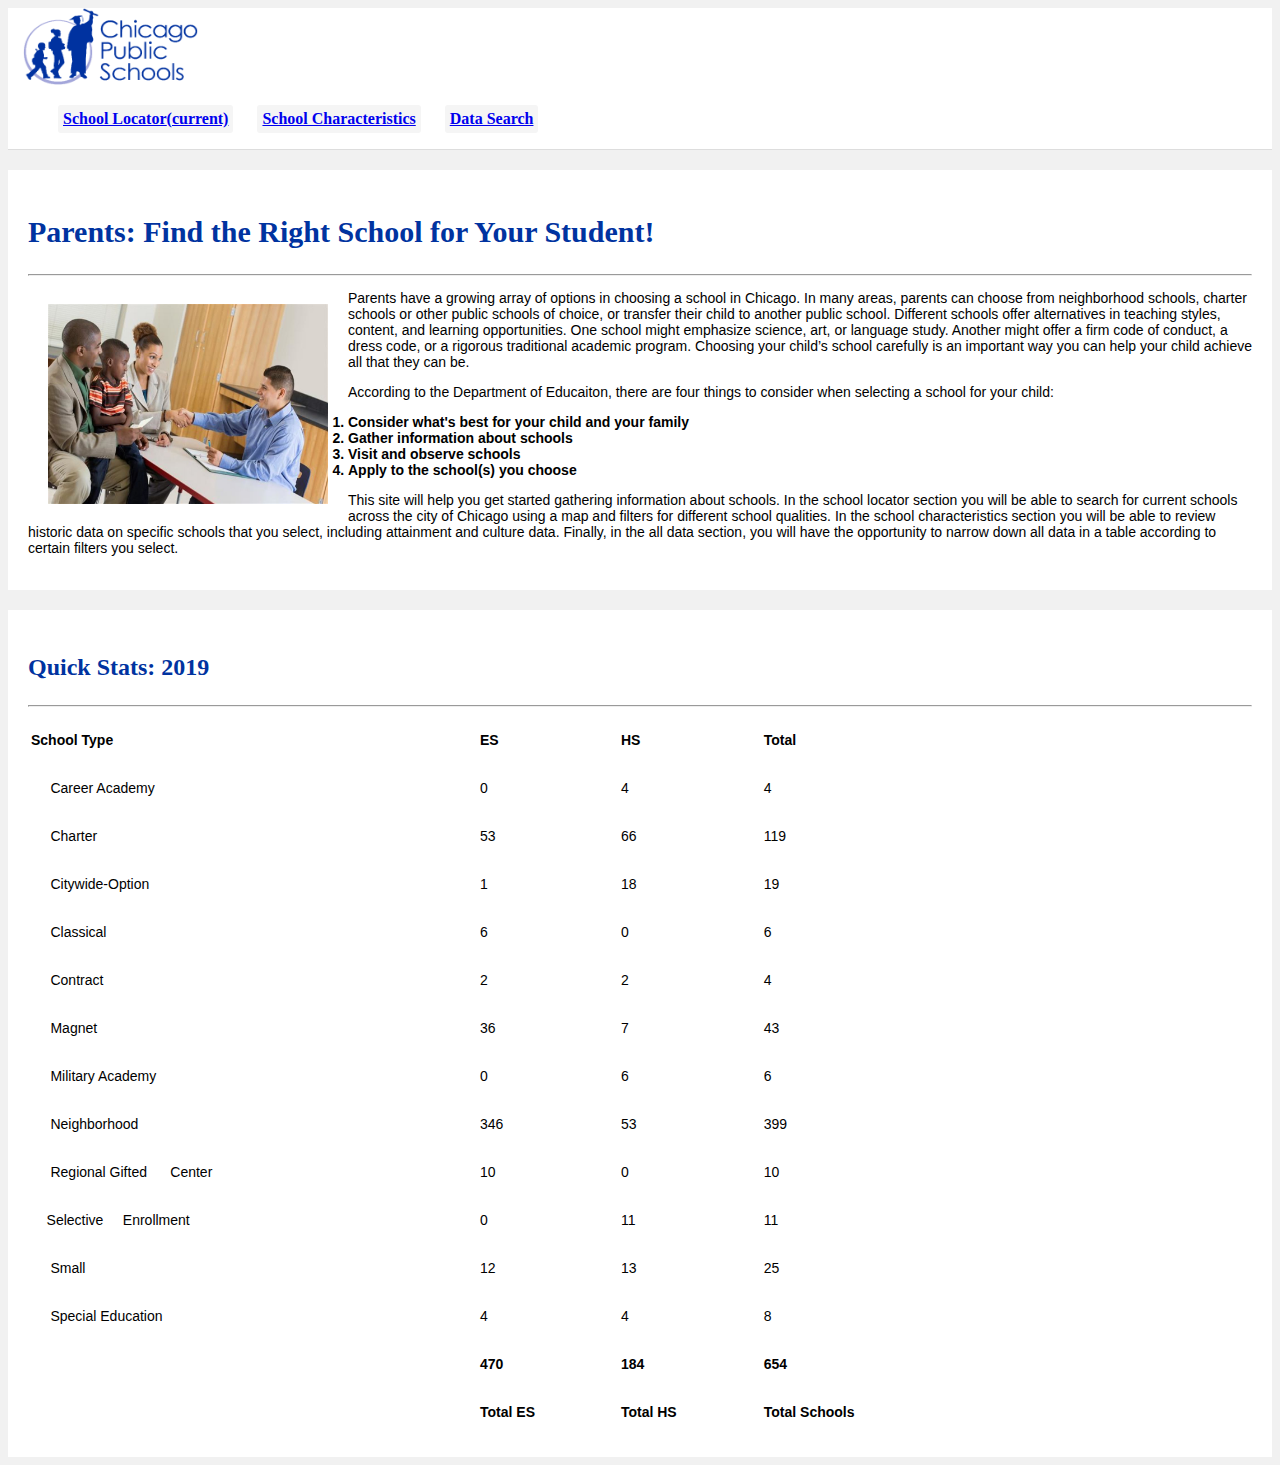
==== Website_Design/index.html @ 9d8af242 "website try" ====
<!DOCTYPE html>
<html lang="en">

<head>
  <meta charset="UTF-8">
  <title>Chicago Public Schools Data</title>
  <link rel="stylesheet" href="https://stackpath.bootstrapcdn.com/bootstrap/4.5.0/css/bootstrap.min.css" integrity="sha384-9aIt2nRpC12Uk9gS9baDl411NQApFmC26EwAOH8WgZl5MYYxFfc+NcPb1dKGj7Sk" crossorigin="anonymous">
  <link rel="stylesheet" href="reset.css">
  <link rel="stylesheet" href="style.css">
</head>

<!--NAVIGATION BAR-->
<body>
  <nav id="myNavBar" class="navbar navbar-expand-lg navbar-light bg-light">
    <a class="navbar-header navbar-brand mr-auto" href="index.html">
      <img class="navbar-brand-image" src="images/cps-logo-200.png" alt="CPS Data Home">
    </a>
    
    <div class="collapse navbar-collapse" id="navbarSupportedContent">
      <ul class="nav navbar-grey navbar-nav navbar-right ml-auto">
        <li>
          <a class="nav-link" href="Comparisons.html">School Locator<span class="sr-only">(current)</span></a>
        </li>
        <li>
          <a class="nav-link" href="Data.html">School Characteristics</a>
        </li>
        <li>
          <a class="nav-link" href="Data.html">Data Search</a>
        </li>
      </ul>
    </div>
  </nav>

  <!--LANDING PAGE-->
  <div class="container">
    <div class="row">
        <div class="col-lg-7 col-sm-12">
          <div class="whitebox">
            <h2 class="text-left">Parents: Find the Right School for Your Student!</h2>
            <hr>
              <img width=280 height= 200 style="float: left; padding: 20px;" src="images/parents.jpg" alt="parents">
            <p>Parents have a growing array of options in choosing a school in Chicago. In many areas, parents can choose from neighborhood schools, charter
              schools or other public schools of choice, or transfer their child to another public school. Different schools offer alternatives in teaching styles, content, and learning
              opportunities. One school might emphasize science, art, or language study. Another might offer a firm code of conduct, a dress code, or a rigorous
              traditional academic program. Choosing your child’s school carefully is an important way you can help your child achieve all that they can be. 
            </p>
            <p>According to the Department of Educaiton, there are four things to consider when selecting a school for your child: 
              <ol class= "ol">
                <li>Consider what's best for your child and your family</li>
                <li>Gather information about schools</li>
                <li>Visit and observe schools</li>
                <li>Apply to the school(s) you choose</li>
              </ol>
            <p>This site will help you get started gathering information about schools. 
              In the school locator section you will be able to search for current schools across the city of Chicago using a map and filters for different school qualities. In the school 
              characteristics section you will be able to review historic data on specific schools that you select, including attainment and culture data. Finally, in the all data section, 
              you will have the opportunity to narrow down all data in a table according to certain filters you select. 
            </p>
          </div>
        </div>   
        <div class="col-lg-5 col-sm-12">
          <div class="whitebox">
            <h3 class="text-left">Quick Stats: 2019</h3>
              <hr>
                <div class="container">
                <table width="963" class="table table-striped">
                  <tbody>
                    <tr>
                      <td>
                        <p><strong><span>School Type</span></strong></p>
                      </td>
                      <td text-align="center">
                        <p><strong><span>ES</span></strong></p>
                      </td>
                      <td text-align="center">
                        <p><strong><span>HS</span></strong></p>
                      </td>
                      <td text-align="center">
                        <p><strong><span>Total</span></strong></p>
                      </td>
                    </tr>
                    <tr>
                      <td>
                        <p>&nbsp;&nbsp;&nbsp;&nbsp;&nbsp;Career Academy</p>
                      </td>
                      <td text-align="center">
                        <p>0</p>
                      </td>
                      <td text-align="center">
                        <p>4</p>
                      </td>
                      <td text-align="center">
                        <p>4</p>
                      </td>
                    </tr>
                    <tr>
                      <td>
                        <p>&nbsp;&nbsp;&nbsp;&nbsp;&nbsp;Charter</p>
                      </td>
                      <td text-align="center">
                        <p>53</p>
                      </td>
                      <td text-align="center">
                        <p>66</p>
                      </td>
                      <td text-align="center">
                        <p>119</p>
                      </td>
                    </tr>
                    <tr>
                      <td>
                        <p>&nbsp;&nbsp;&nbsp;&nbsp;&nbsp;Citywide-Option</p>
                      </td>
                      <td text-align="center">
                        <p>1</p>
                      </td>
                      <td text-align="center">
                        <p>18</p>
                      </td>
                      <td text-align="center">
                        <p>19</p>
                      </td>
                    </tr>
                    <tr>
                      <td>
                        <p>&nbsp;&nbsp;&nbsp;&nbsp;&nbsp;Classical</p>
                      </td>
                      <td text-align="center">
                        <p>6</p>
                      </td>
                      <td text-align="center">
                        <p>0</p>
                      </td>
                      <td text-align="center">
                        <p>6</p>
                      </td>
                    </tr>
                    <tr>
                      <td>
                        <p>&nbsp;&nbsp;&nbsp;&nbsp;&nbsp;Contract</p>
                      </td>
                      <td text-align="center">
                        <p>2</p>
                      </td>
                      <td text-align="center">
                        <p>2</p>
                      </td>
                      <td text-align="center">
                        <p>4</p>
                      </td>
                    </tr>
                    <tr>
                      <td>
                        <p>&nbsp;&nbsp;&nbsp;&nbsp;&nbsp;Magnet</p>
                      </td>
                      <td text-align="center">
                        <p>36</p>
                      </td>
                      <td text-align="center">
                        <p>7</p>
                      </td>
                      <td text-align="center">
                        <p>43</p>
                      </td>
                    </tr>
                    <tr>
                      <td>
                        <p>&nbsp;&nbsp;&nbsp;&nbsp;&nbsp;Military Academy</p>
                      </td>
                      <td text-align="center">
                        <p>0</p>
                      </td>
                      <td text-align="center">
                        <p>6</p>
                      </td>
                      <td text-align="center">
                        <p>6</p>
                      </td>
                    </tr>
                    <tr>
                      <td>
                        <p>&nbsp;&nbsp;&nbsp;&nbsp;&nbsp;Neighborhood</p>
                      <td text-align="center">
                        <p>346</p>
                      </td>
                      <td text-align="center">
                        <p>53</p>
                      </td>
                      <td text-align="center">
                        <p>399</p>
                      </td>
                    </tr>
                    <tr>
                      <td>
                        <p>&nbsp;&nbsp;&nbsp;&nbsp;&nbsp;Regional Gifted 
                          &nbsp;&nbsp;&nbsp;&nbsp;&nbsp;Center</p>
                      </td>
                      <td text-align="center">
                        <p>10</p>
                      </td>
                      <td text-align="center">
                        <p>0</p>
                      </td>
                      <td text-align="center">
                        <p>10</p>
                      </td>
                    </tr>
                    <tr>
                      <td>
                        <p>&nbsp;&nbsp;&nbsp;&nbsp;Selective
                        &nbsp;&nbsp;&nbsp;&nbsp;Enrollment</p>
                      </td>
                      <td text-align="center">
                        <p>0</p>
                      </td>
                      <td text-align="center">
                        <p>11</p>
                      </td>
                      <td text-align="center">
                        <p>11</p>
                      </td>
                    </tr>
                    <tr>
                      <td>
                        <p>&nbsp;&nbsp;&nbsp;&nbsp;&nbsp;Small</p>
                      </td>
                      <td text-align="center">
                        <p>12</p>
                      </td>
                      <td text-align="center">
                        <p>13</p>
                      </td>
                      <td text-align="center">
                        <p>25</p>
                      </td>
                    </tr>
                    <tr>
                      <td>
                        <p>&nbsp;&nbsp;&nbsp;&nbsp;&nbsp;Special Education</p>
                      </td>
                      <td text-align="center">
                        <p>4</p>
                      </td>
                      <td text-align="center">
                        <p>4</p>
                      </td>
                      <td text-align="center">
                        <p>8</p>
                      </td>
                    </tr>
                    <tr>
                      <td>
                        <p><strong><span></span></strong></p>
                      </td>
                      <td text-align="center">
                        <p><strong><span>470</span></strong></p>
                      </td>
                      <td text-align="center">
                        <p><strong><span>184</span></strong></p>
                      </td>
                      <td text-align="center">
                        <p><strong><span>654</span></strong></p>
                      </td>
                    </tr>
                    <tr>
                      <td>
                        <p><strong><span></span></strong></p>
                      </td>
                      <td text-align="center">
                        <p><strong><span>Total ES</span></strong></p>
                      </td>
                      <td text-align="center">
                        <p><strong><span>Total HS</span></strong></p>
                      </td>
                      <td text-align="center">
                        <p><strong><span>Total Schools</span></strong></p>
                      </td>
                    </tr>
                  </tbody>
                </table>
                </div>
              </div>
        </div>

    <script src="https://code.jquery.com/jquery-3.3.1.slim.min.js" integrity="sha384-q8i/X+965DzO0rT7abK41JStQIAqVgRVzpbzo5smXKp4YfRvH+8abtTE1Pi6jizo" crossorigin="anonymous"></script>
    <script src="https://cdnjs.cloudflare.com/ajax/libs/popper.js/1.14.7/umd/popper.min.js" integrity="sha384-UO2eT0CpHqdSJQ6hJty5KVphtPhzWj9WO1clHTMGa3JDZwrnQq4sF86dIHNDz0W1" crossorigin="anonymous"></script>
    <script src="https://stackpath.bootstrapcdn.com/bootstrap/4.3.1/js/bootstrap.min.js" integrity="sha384-JjSmVgyd0p3pXB1rRibZUAYoIIy6OrQ6VrjIEaFf/nJGzIxFDsf4x0xIM+B07jRM" crossorigin="anonymous"></script>
    <script src="https://d3js.org/d3.v5.min.js"></script>
    <script type="text/javascript" src="app.js"></script>
</body>

</html>
---- Website_Design/style.css ----
/* STYLES */

body {
    background: #f1f1f1;
    font-family: "Century Gothic";
  }

h1 {
    font-family: "Century Gothic"; 
    color: #0033a0;
    font-size: 36px;
  }

h2 {
    font-family: "Century Gothic"; 
    color: #0033a0;
    font-size: 30px;
  }

h3 {
    font-family: "Century Gothic"; 
    color: #0033a0;
    font-size: 24px;
  }

h4 {
    font-family: "Arial"; 
    color: #0033a0;
    font-size: 18px;
  }

p {
    font-family: "Arial"; 
    color: black;
    font-size: 14px;
  }

.ol {
  font-family: "Arial"; 
  color: black;
  font-size: 14px;
  font-weight: bold;
}

  /* NAVIGATIOBN BAR */

/* Adjust color when shrinking
@media (max-width: 992px) {
    #myNavBar {
      background-color: #0033a0 !important;
    }
  }
*/

/* Giving our navbar some padding and a background color */

.nav > li > a:hover,
.nav > li > a:focus {
  text-decoration: none;
  background-color: Transparent;
  outline:#3c7ab0 dotted 0px;
}

.navbar-grey {
  color: #333333;
  font-weight: bold;
}


/* navbar  background - white*/
.navbar { 
  min-height: 100px !important; 
  background-color: #FFF !important; 
  border-bottom: #DDD 1px solid !important;
}

/* navbar brand responsive */
.navbar-brand {
  padding: 10px 40px 8px 15px; 
  height:100px;
}

.navbar-header {
  margin: 20px 0px;
  width: 150px;
  height: auto;
}

.navbar-brand-image {width: 175px; height:77px;}
.navbar-toggle { margin-top: 22px; }
.toggbutton {font-size: .7em; line-height:1em; display:block; font-weight:bold;}
  
.btn-primary {
    color: #fff;
    background-color: #3c7ab0;
    border-color: #3c7ab0;
    padding: 10px;
    font
  }

.whitebox  {
     background-color: #FFF;
     margin-top: 20px;
     padding: 20px;
  }

/* Making our navbar li's inline-block elements this makes it so we can have multiple on the same line. Floats could have been used too */
  .navbar li {
    display: inline-block;
    padding: 5px;
    margin-right: 10px;
    margin-left: 10px;
    cursor: pointer;
    background: whitesmoke;
    border-radius: 3px;
  }
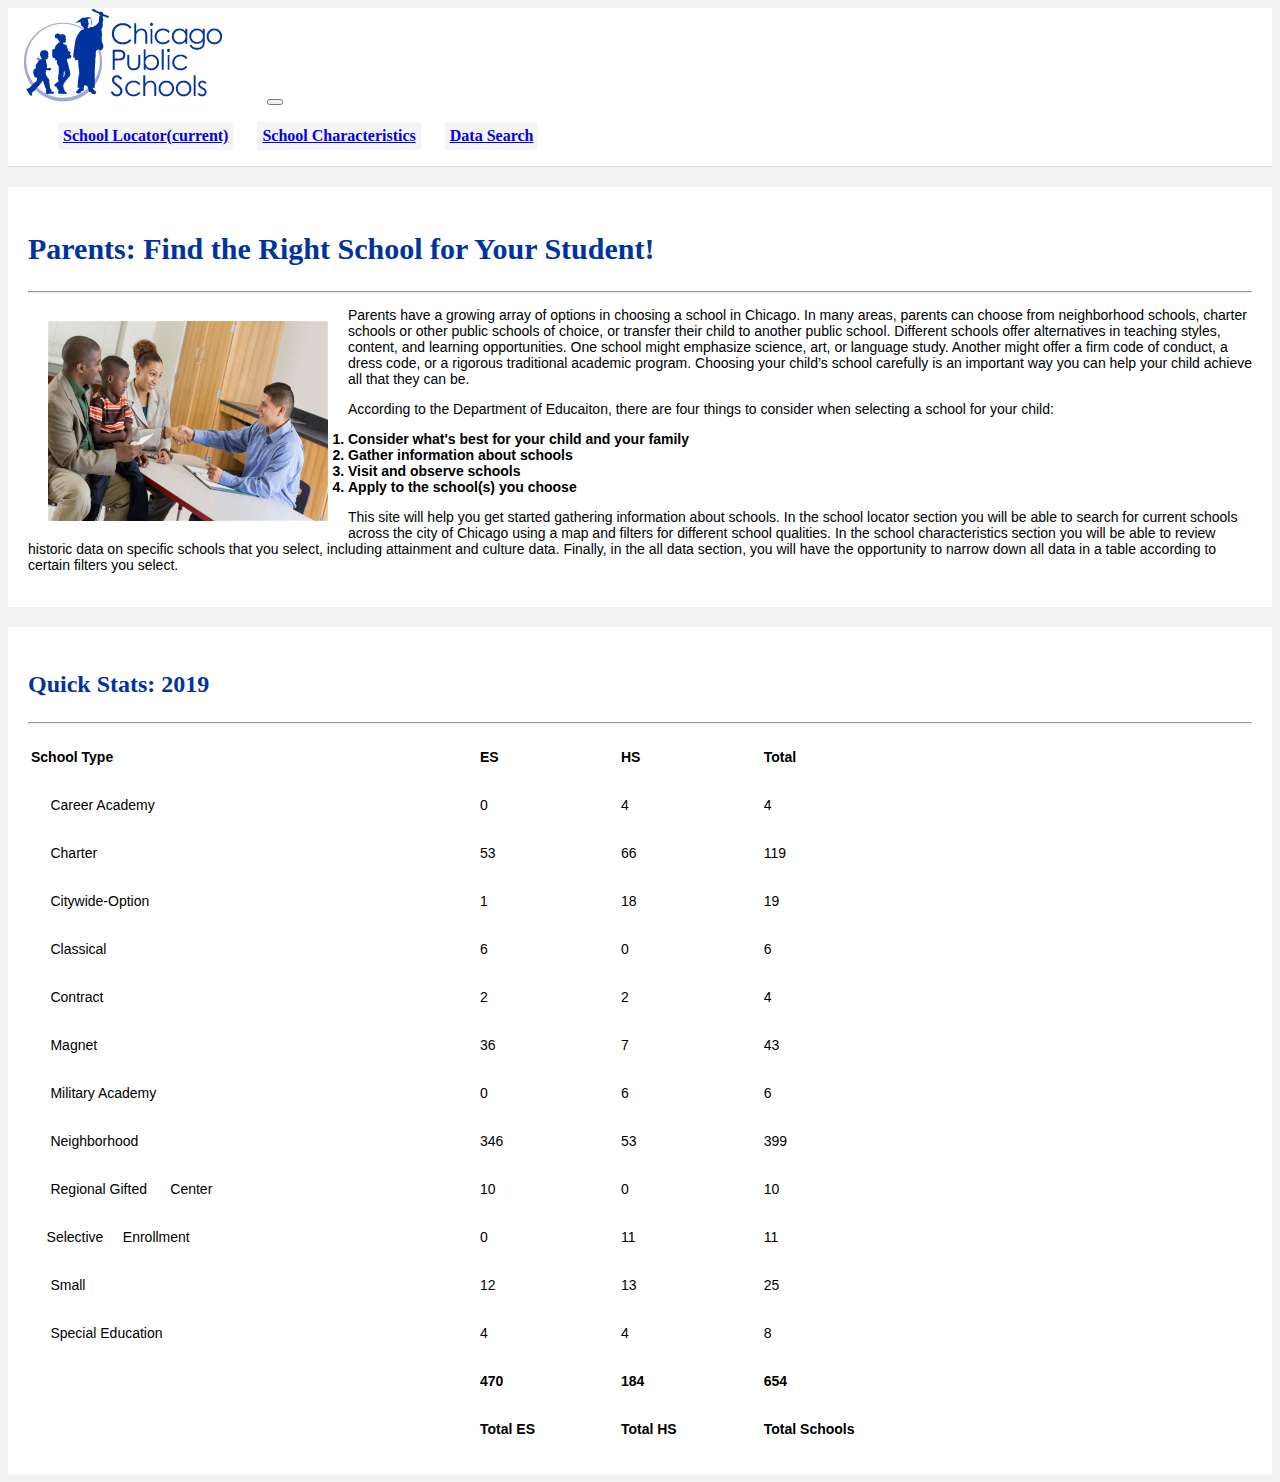
==== commit b2eee540: "final website design" ====
--- a/Website_Design/index.html
+++ b/Website_Design/index.html
@@ -12,9 +12,12 @@
 <!--NAVIGATION BAR-->
 <body>
   <nav id="myNavBar" class="navbar navbar-expand-lg navbar-light bg-light">
-    <a class="navbar-header navbar-brand mr-auto" href="index.html">
-      <img class="navbar-brand-image" src="images/cps-logo-200.png" alt="CPS Data Home">
-    </a>
+    
+    <a class="navbar-brand mr-auto" href="index.html">
+      <img src="images/cps-logo-200.png" class="d-inline-block align-top" alt="CPS Data Home"></a>
+    <button class="navbar-toggler" type="button" data-toggle="collapse" data-target="#navbarSupportedContent" aria-controls="navbarSupportedContent" aria-expanded="false" aria-label="Toggle navigation">
+      <span class="navbar-toggler-icon"></span>
+    </button>
     
     <div class="collapse navbar-collapse" id="navbarSupportedContent">
       <ul class="nav navbar-grey navbar-nav navbar-right ml-auto">
--- a/Website_Design/style.css
+++ b/Website_Design/style.css
@@ -92,8 +92,8 @@
   
 .btn-primary {
     color: #fff;
-    background-color: #3c7ab0;
-    border-color: #3c7ab0;
+    background-color: #333333;
+    border-color: #333333;
     padding: 10px;
     font
   }
